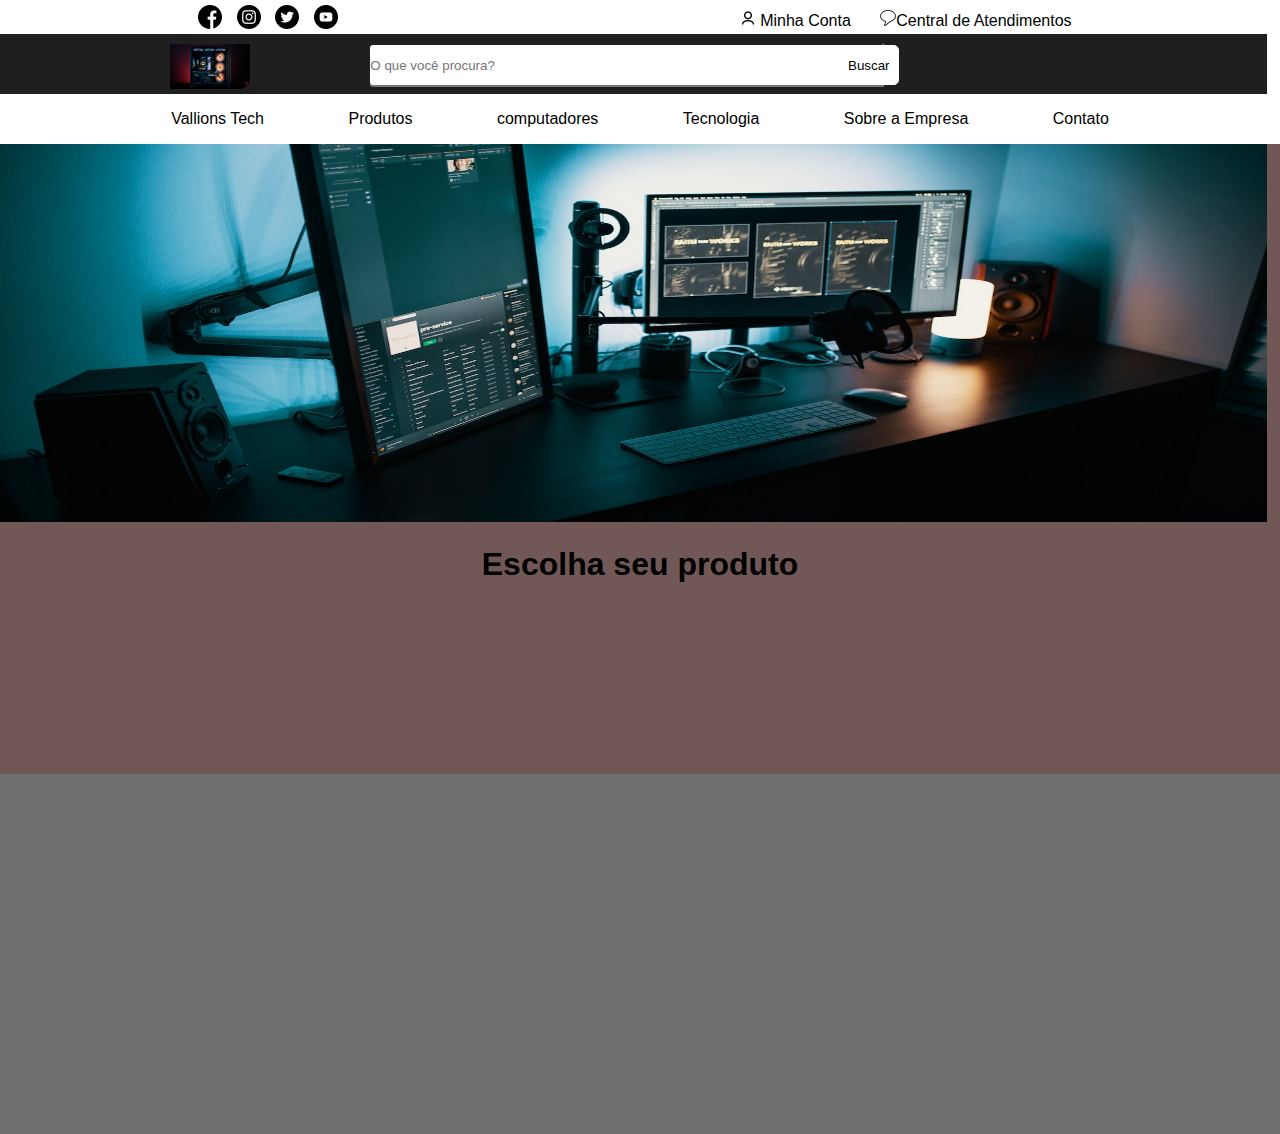
==== index.html @ 19b4cca8 "atualizado" ====
<!DOCTYPE html>
<html lang="pt-br">
<head>
    <meta charset="UTF-8">
    <meta http-equiv="X-UA-Compatible" content="IE=edge">
    <meta name="viewport" content="width=device-width, initial-scale=1.0">
    <title>VallionsTech</title>
    <link rel="stylesheet" href="style.css">
</head>
<body>
<div class="conteiner">
    <header>
        <div class="redes">
            
            <ul class="redes2">
                <li class="face"><img src="./imagens/facebook.png"></li>
                <li class="insta"><img src="./imagens/instagram.png"></li>
                <li class="tw"><img src="./imagens/twitter.png"></li>
                <li class="youtube"><img src="./imagens/youtube.png"></li>
            </ul>
        
        
            <div class="atend">
                <ul>
                    <li class="ut" ><img src="./imagens/do-utilizador.png">  Minha Conta</li>
                    <li class="fala"><img  src="./imagens/esboco-de-balao-de-fala-para-conversa.png">Central de Atendimentos</li>
                </ul>
            </div>

        </div>
    
    <section class="logo">
        <img src="./imagens/pichau.png" alt="logo">

        
            <div class="busca">
              <input type="text" id="campo_busca" placeholder="O que você procura?">
              <button type="submit" onclick="" class="buscar_produto">Buscar</button> 
            </div> 
          
    </section>
        <div id="Menu">
            <ul>
                <li >Vallions Tech</li>
                <li>Produtos</li>
                <li>computadores</li>
                <li>Tecnologia</li>
                <li>Sobre a Empresa</li>
                <li>Contato</li>
            </ul>
        </div>
    </header>

    <main>

        <img class="imagem" src="./imagens/computador.jpg" alt="computador">

        <h1>Escolha seu produto </h1>
    
    </main>

    <footer>

    </footer>
</div>
</body>
</html>
---- style.css ----
@charset "UTF-8";
                /* GERAL */
* {
    margin: 0px;
    padding: 0px;
    font-family: Arial, Helvetica, sans-serif;
}

.conteiner {
    display: grid;
    grid-template-columns: 3fr;
    grid-template-rows: auto 70vh 40vh;
    grid-template-areas: "header header"
                         "main main"
                         "footer footer";
}

header {

grid-area: header;
}

main {
background: rgb(114, 87, 87);
grid-area: main;
}

footer {
background: rgb(112, 112, 112);
grid-area: footer;
}


                /* redes socias */
div.redes {   
display: flex;
justify-content: space-around;
background-color:white;
}
.redes2 ul {
    background-color: white;
    margin: 0px;
}
.redes2 li{
    display: inline-block;  
    padding: 5px 5px 0px 5px;
    transition: 1s;
}
.redes2 li:hover {  
    cursor: pointer;
}
.face:hover{
    background-color:#3b5998;
}
.insta:hover{
    background-color: rgb(219, 155, 219);
}
.tw:hover {
    background-color:  #00acee;
}
.youtube:hover {
    background-color: #c4302b;
}

            /*atendimentos e minha conta */
.atend {
   margin: 0px;
}
.atend li{
    display: inline-block;
    padding: 10px 15px 4px 10px;
    transition: 0.7s;
}
.ut:hover { 
    cursor: pointer;
    color:rgb(255, 0, 0);
    background-color: white;
}
.fala:hover { 
    cursor: pointer;
    color:rgb(255, 0, 0);
    background-color: white;
}

/* logo e botão é isso*/
section {
    width: 99vw;
    height: 60px;
    background-color: rgb(31, 31, 31);
}
.logo img {
    width: 80px;
    padding-top: 10px;
    padding-left: 170px;
    border-radius: 10px 10px 10px 10px;
}
.busca{
   text-align: center;
    margin-top:-50px;  
}
#campo_busca{
    width: 40vw;
    height: 40px;
    
    border-radius: 5px 0px 0px 5px; 
    color:#252525;
}
.buscar_produto {
    width: 60px;
    height: 40px;
    margin: 0px 0px 0px -50px;
    background-color: white;
    border-radius: 0px 5px 5px 0px;
    border: 1px solid white;
}
.buscar_produto:hover {
    cursor: pointer;
    color: white;
    background-color: #252525;
}

                /*Menu*/
#Menu {
    list-style: none;
    
}
#Menu ul {
    text-align: center;
}
#Menu li {
    margin: 0px;
    display: inline-block;
    padding:16px 40px;
    transition: 0.7s;
    
    cursor: pointer;
}
#Menu li:hover {
    background-color:  #daa520;
    text-decoration: underline;  
}
        
.imagem{
    width: 99vw;
    height: 60%;
}
h1 {
    margin-top: 20px;
    text-align: center;
}
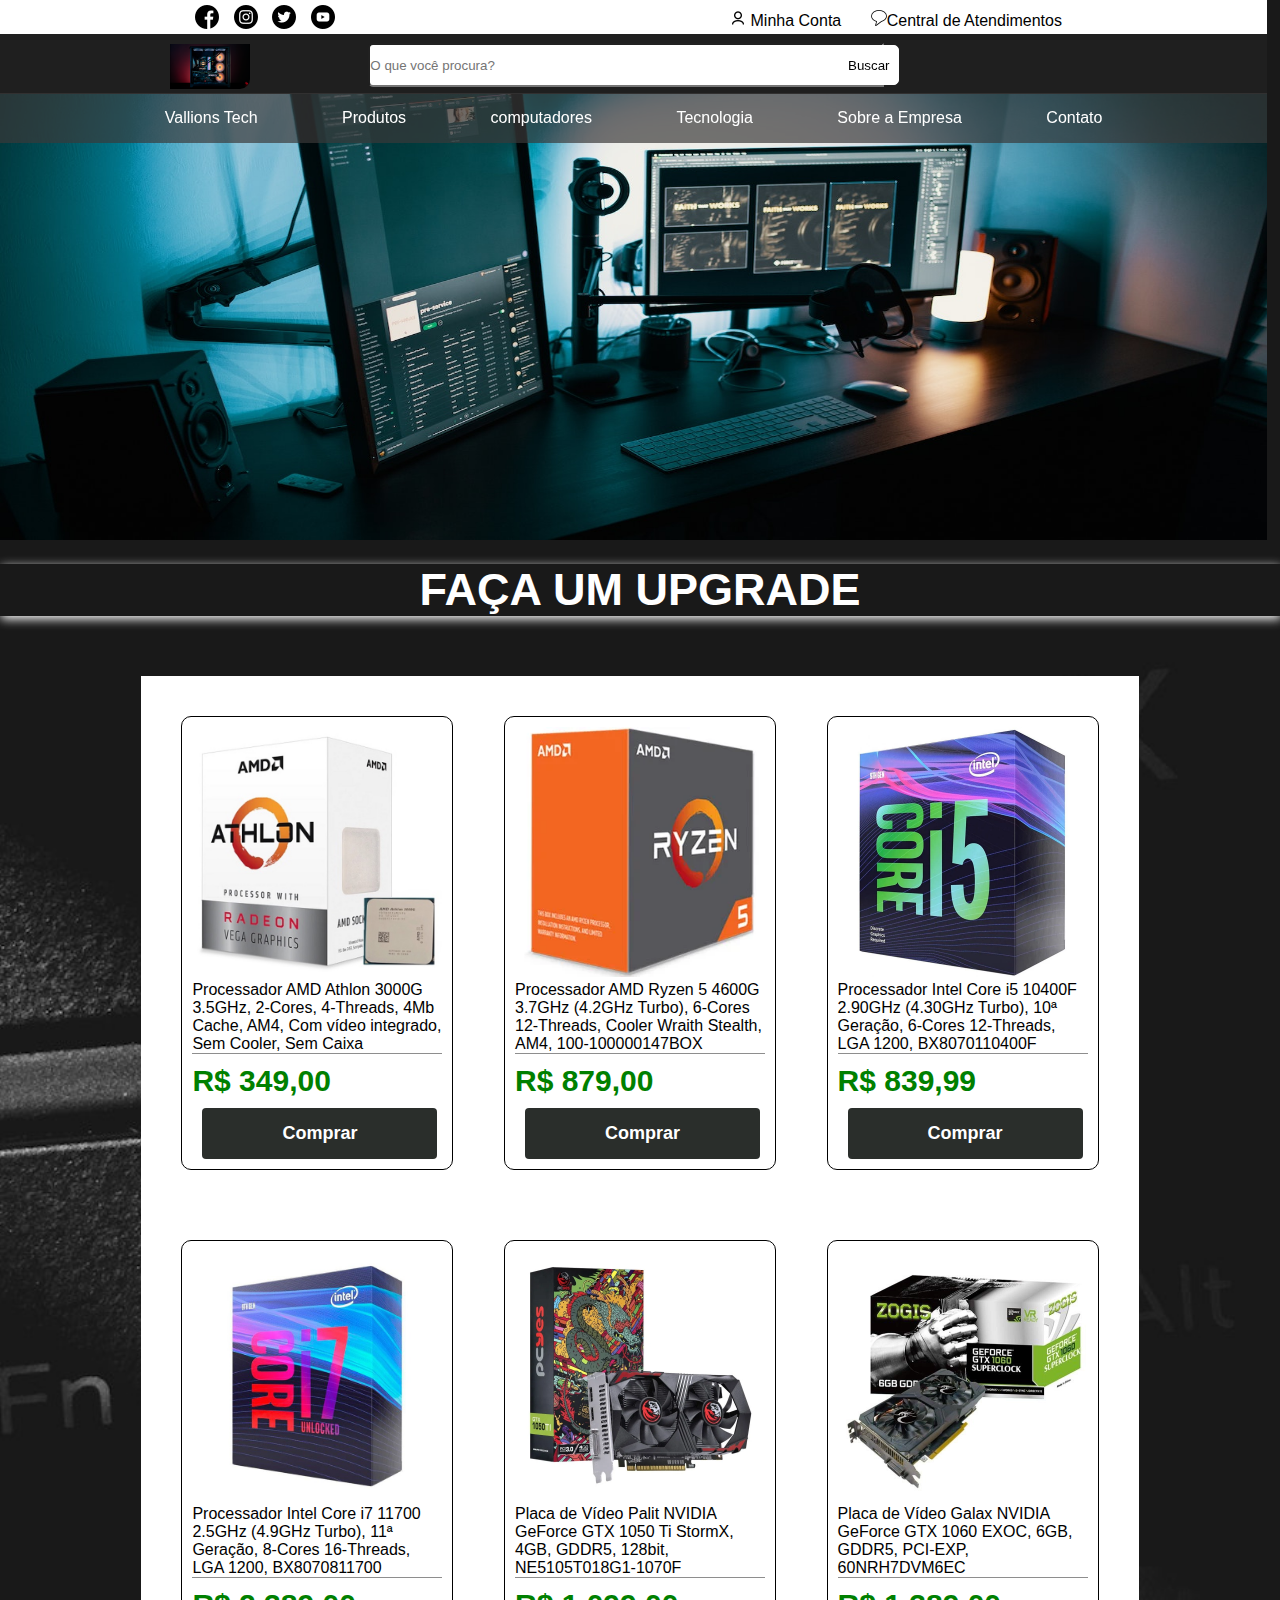
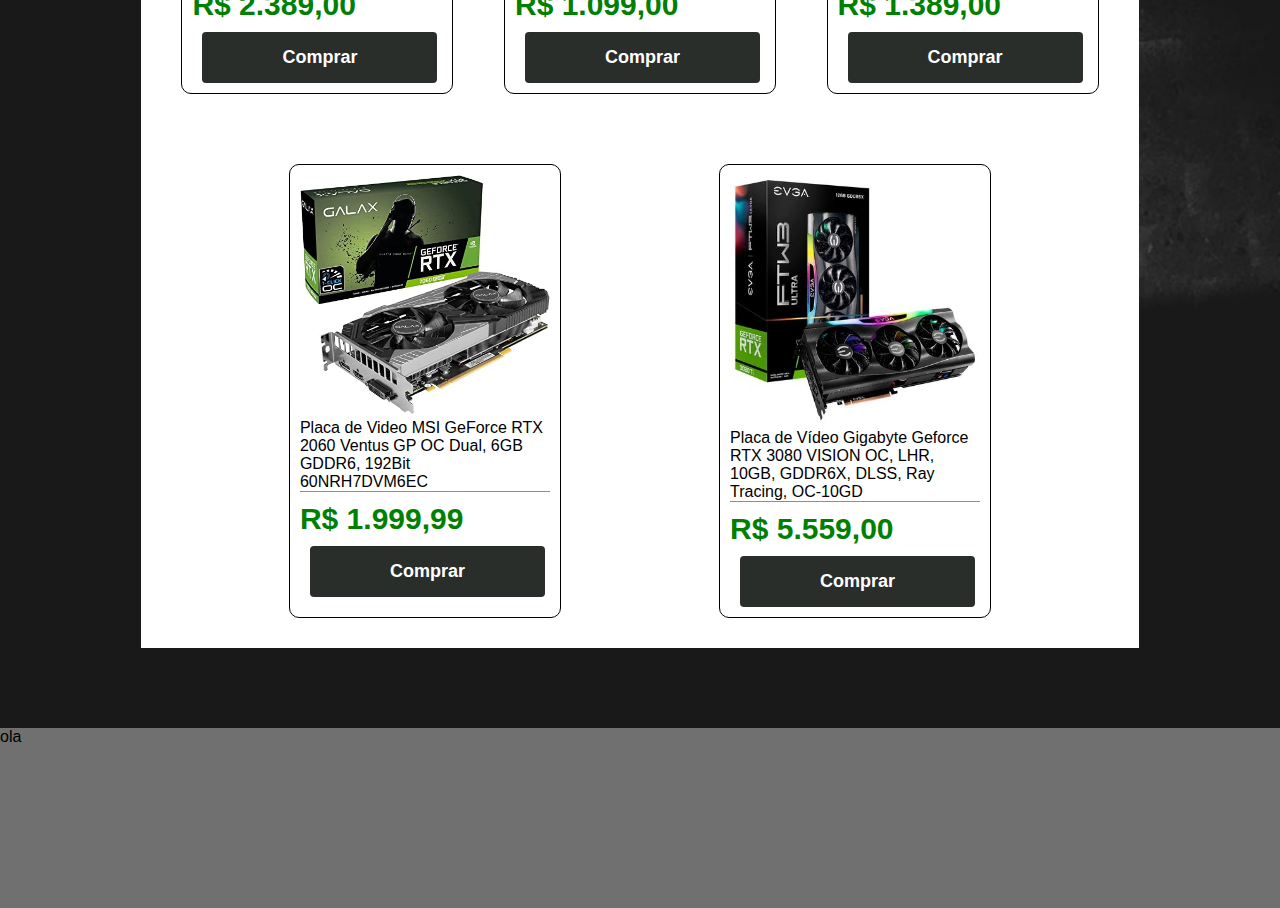
==== commit 62414c62: "atualizado" ====
--- a/index.html
+++ b/index.html
@@ -10,8 +10,9 @@
 <body>
 <div class="conteiner">
     <header>
+        <div class="tudo">
         <div class="redes">
-            
+
             <ul class="redes2">
                 <li class="face"><img src="./imagens/facebook.png"></li>
                 <li class="insta"><img src="./imagens/instagram.png"></li>
@@ -19,49 +20,111 @@
                 <li class="youtube"><img src="./imagens/youtube.png"></li>
             </ul>
         
-        
             <div class="atend">
                 <ul>
                     <li class="ut" ><img src="./imagens/do-utilizador.png">  Minha Conta</li>
                     <li class="fala"><img  src="./imagens/esboco-de-balao-de-fala-para-conversa.png">Central de Atendimentos</li>
                 </ul>
             </div>
-
         </div>
+        
     
     <section class="logo">
         <img src="./imagens/pichau.png" alt="logo">
 
-        
             <div class="busca">
               <input type="text" id="campo_busca" placeholder="O que você procura?">
               <button type="submit" onclick="" class="buscar_produto">Buscar</button> 
+            </div>
+            <div id="Menu">
+                <ul>
+                    <li >Vallions Tech</li>
+                    <li>Produtos</li>
+                    <li>computadores</li>
+                    <li>Tecnologia</li>
+                    <li>Sobre a Empresa</li>
+                    <li>Contato</li>
+                </ul>
             </div> 
-          
+        </div>
+        
     </section>
-        <div id="Menu">
-            <ul>
-                <li >Vallions Tech</li>
-                <li>Produtos</li>
-                <li>computadores</li>
-                <li>Tecnologia</li>
-                <li>Sobre a Empresa</li>
-                <li>Contato</li>
-            </ul>
-        </div>
     </header>
 
     <main>
+        
 
         <img class="imagem" src="./imagens/computador.jpg" alt="computador">
+        <h1 class="FACA">FAÇA UM UPGRADE</h1>
 
-        <h1>Escolha seu produto </h1>
     
+        <div class="flex">
+            <div class="produtos2">
+                <img src="./imagens/athlon.jpg" alt="athlon">
+                <p>Processador AMD Athlon 3000G 3.5GHz, 2-Cores, 4-Threads, 4Mb Cache, AM4, Com vídeo integrado, Sem Cooler, Sem Caixa</p>
+                <h2>R$ 349,00</h2>
+                <a href="#" class="botao">Comprar</a>
+            </div>
+
+            <div class="produtos2">
+                <img src="./imagens/ryzen5.jpg" alt="r5">
+                <p>Processador AMD Ryzen 5 4600G 3.7GHz (4.2GHz Turbo), 6-Cores 12-Threads, Cooler Wraith Stealth, AM4, 100-100000147BOX</p>
+                <h2>R$ 879,00</h2>
+                <a href="#" class="botao">Comprar</a>
+            </div>
+
+            <div class="produtos2">
+                <img src="./imagens/i5.jpg" alt="i5">
+                <p>Processador Intel Core i5 10400F 2.90GHz (4.30GHz Turbo), 10ª Geração, 6-Cores 12-Threads, LGA 1200, BX8070110400F</p>
+                <h2>R$ 839,99</h2>
+                <a href="#" class="botao">Comprar</a>
+            </div>
+
+            <div class="produtos2">
+                <img src="./imagens/i7.jpg" alt="i7">
+                <p>Processador Intel Core i7 11700 2.5GHz (4.9GHz Turbo), 11ª Geração, 8-Cores 16-Threads, LGA 1200, BX8070811700</p>
+                <h2>R$ 2.389,00</h2>
+                <a href="#" class="botao">Comprar</a>
+            </div>
+
+            <div class="produtos2">
+                <img src="./imagens/1050.jpg" alt="1050">
+                <p>Placa de Vídeo Palit NVIDIA GeForce GTX 1050 Ti StormX, 4GB, GDDR5, 128bit, NE5105T018G1-1070F</p>
+                <h2>R$ 1.099,00</h2>
+                <a href="#" class="botao">Comprar</a>
+            </div>
+
+            <div class="produtos2">
+                <img src="./imagens/1060ti3.jpg" alt="1060">
+                <p>Placa de Vídeo Galax NVIDIA GeForce GTX 1060 EXOC, 6GB, GDDR5, PCI-EXP, 60NRH7DVM6EC</p>
+                <h2>R$ 1.389,00</h2>
+                <a href="#" class="botao">Comprar</a>
+            </div>
+
+            <div class="produtos2">
+                <img src="./imagens/2060.jpg" alt="2060">
+                <p>Placa de Video MSI GeForce RTX 2060 Ventus GP OC Dual, 6GB GDDR6, 192Bit <br>
+                    60NRH7DVM6EC
+                </p>
+                <h2>R$ 1.999,99</h2>
+                <a href="#" class="botao">Comprar</a>
+            </div>
+
+            <div class="produtos2">
+                <img src="./imagens/3080jpg.jpg" alt="3080">
+                <p>Placa de Vídeo Gigabyte Geforce RTX 3080 VISION OC, LHR, 10GB, GDDR6X, DLSS, Ray Tracing, OC-10GD</p>
+                <h2>R$ 5.559,00</h2>
+                <a href="#" class="botao">Comprar</a>
+            </div>
+        </div>
+
     </main>
-
+    
     <footer>
-
+        ola
     </footer>
 </div>
 </body>
-</html>+</html>
+
+
--- a/style.css
+++ b/style.css
@@ -8,8 +8,8 @@
 
 .conteiner {
     display: grid;
-    grid-template-columns: 3fr;
-    grid-template-rows: auto 70vh 40vh;
+    grid-template-columns: 3fr 1fr;
+    grid-template-rows: auto auto 20vh;
     grid-template-areas: "header header"
                          "main main"
                          "footer footer";
@@ -23,6 +23,13 @@
 main {
 background: rgb(114, 87, 87);
 grid-area: main;
+
+background-image:url(./imagens/pexels-phil-desforges-3335697.jpg);
+background-repeat:no-repeat;
+background-color: transparent;
+background-position: center center;
+background-size:cover;
+
 }
 
 footer {
@@ -64,6 +71,7 @@
 
             /*atendimentos e minha conta */
 .atend {
+    
    margin: 0px;
 }
 .atend li{
@@ -81,13 +89,17 @@
     color:rgb(255, 0, 0);
     background-color: white;
 }
-
-/* logo e botão é isso*/
-section {
+.tudo {
+    position: fixed;
+}
+
+            /* logo e botão é isso*/
+section.logo {
     width: 99vw;
     height: 60px;
     background-color: rgb(31, 31, 31);
 }
+
 .logo img {
     width: 80px;
     padding-top: 10px;
@@ -121,13 +133,17 @@
 
                 /*Menu*/
 #Menu {
+    margin-top: 6px;
     list-style: none;
+    
     
 }
 #Menu ul {
     text-align: center;
+    background-color: rgba(58, 57, 57, 0.692);
 }
 #Menu li {
+    color: white;
     margin: 0px;
     display: inline-block;
     padding:16px 40px;
@@ -139,12 +155,82 @@
     background-color:  #daa520;
     text-decoration: underline;  
 }
-        
+             /*main */
+
 .imagem{
+    margin-top: 90px;
     width: 99vw;
-    height: 60%;
-}
-h1 {
+    height: 50vh;
+}
+.FACA {
+    color: white;
+    box-shadow: 1px 3px 10px white;
     margin-top: 20px;
     text-align: center;
-}+    font-size: 45px;
+}  
+
+            /*produtos*/
+
+.flex {
+    margin-top: 60px;
+    margin-left: 11vw;
+    margin-right: 5vw;
+    display: flex;
+    justify-content: space-evenly;
+    flex-wrap:wrap;
+    background-color: white;
+    width: 78vw;
+    height: auto;
+    margin-bottom: 80px;
+   
+    
+}
+.flex img {
+    
+    width:100%;
+    
+}
+.produtos2 {
+   width: 250px;
+   padding: 10px;
+   margin:40px 10px 30px 10px;
+   border: 1px solid black;
+   border-radius: 10px;
+   background-color: white;
+   transition: 1s;
+}
+.produtos2:hover {
+    background-color: rgba(99, 98, 98, 0.432);
+}
+.produtos2 p {
+    border-bottom: 1px solid rgba(0, 0, 0, 0.445);
+}
+.produtos2 h2 {
+    text-align:left;
+    margin-top:10px ;
+    font-size: 30px;
+    color: green;
+}
+
+.botao {
+    
+	background-color:#2a2e2b;
+	border-radius:4px;
+	display:inline-block;
+	cursor:pointer;
+	color:#ffffff;
+	font-family:Arial;
+	font-size:18px;
+	font-weight:bold;
+    margin: 10px 10px 0px 10px;
+	padding:15px 80px;
+	text-decoration:none;
+}
+.botao:hover {
+	background-color:#0a0a0a;
+}
+.botao:active {
+	position:relative;
+	top:1px;
+}
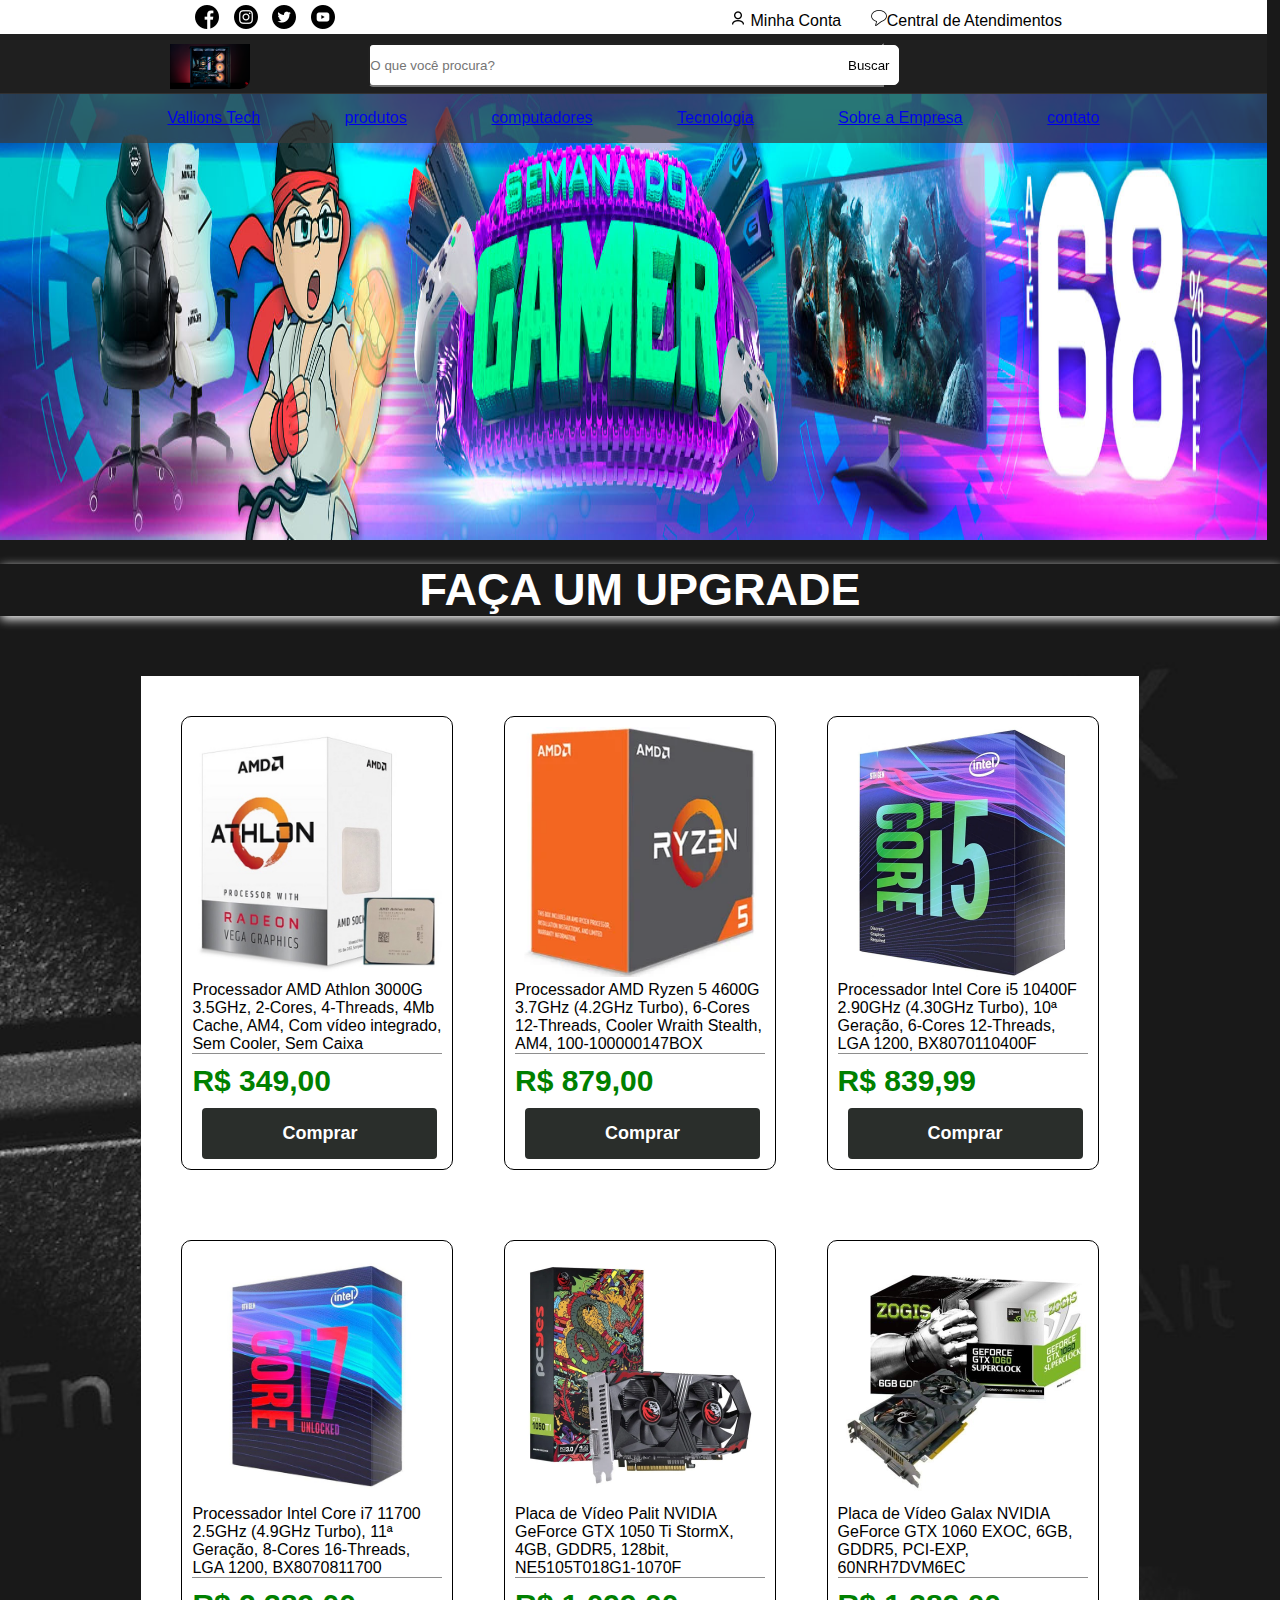
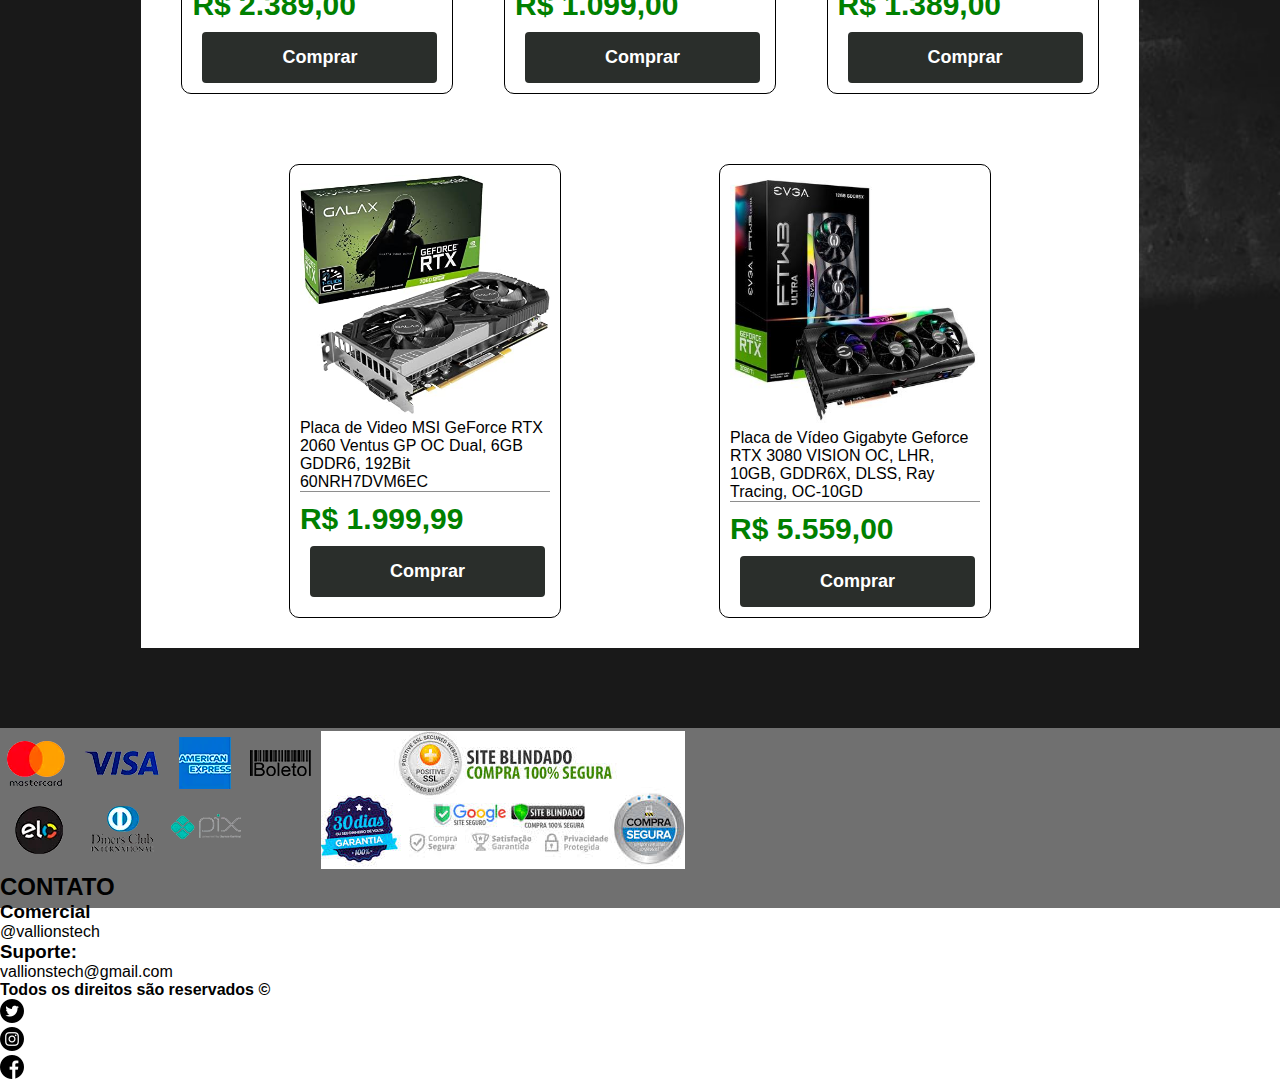
==== commit ef886265: "atualizado" ====
--- a/index.html
+++ b/index.html
@@ -38,12 +38,12 @@
             </div>
             <div id="Menu">
                 <ul>
-                    <li >Vallions Tech</li>
-                    <li>Produtos</li>
-                    <li>computadores</li>
-                    <li>Tecnologia</li>
-                    <li>Sobre a Empresa</li>
-                    <li>Contato</li>
+                    <li><a class="hre" href="./index.html">Vallions Tech</a> </li>
+                    <li><a class="hre" href="./paginas/produtos.html">produtos</a></li>
+                    <li><a class="hre" href="./paginas/computadores.html">computadores</a></li>
+                    <li><a class="hre" href="./paginas/tecnologia.html">Tecnologia</a></li>
+                    <li><a class="hre" href="./paginas/sobre.html">Sobre a Empresa</a> </li>
+                    <li><a class="hre" href="./paginas/contato.html">contato</a></li>
                 </ul>
             </div> 
         </div>
@@ -54,7 +54,7 @@
     <main>
         
 
-        <img class="imagem" src="./imagens/computador.jpg" alt="computador">
+        <img class="imagem" src="./imagens/aa.jpg">
         <h1 class="FACA">FAÇA UM UPGRADE</h1>
 
     
@@ -120,8 +120,31 @@
 
     </main>
     
-    <footer>
-        ola
+    <footer> 
+        <div class="formas">
+            <img src="./imagens/formas.jpg" alt="">
+            <img src="./imagens/selo.jpeg" alt="">
+            
+        </div>
+        <div class="contato">
+            <div class= "contato2">
+            <h2> CONTATO</h2>
+            <h3 class="arrumar"> Comercial</h3>
+            <p>@vallionstech</p>
+            <h3 class="arrumar"> Suporte:</h3>
+            <p>vallionstech@gmail.com</p>
+            </div>
+            
+         <h4> Todos os direitos são reservados &copy; </h4>
+
+          <ul>
+            <li><a class="imgcontato1" href="mailto:roseriviane@gmail.com"> <img  id="contatofooter" src="./imagens/twitter.png"> </a></li>
+            <li><a class="imgcontato1" href="https://wa.me/5513996547656"><img   id="contatofooter" src="./imagens/instagram.png"></a></li>
+            <li><a class="imgcontato1" href="https://www.facebook.com/"> <img id="contatofooter" src= "./imagens/facebook.png"> </a></li>
+          </ul>
+          </div> 
+        
+
     </footer>
 </div>
 </body>
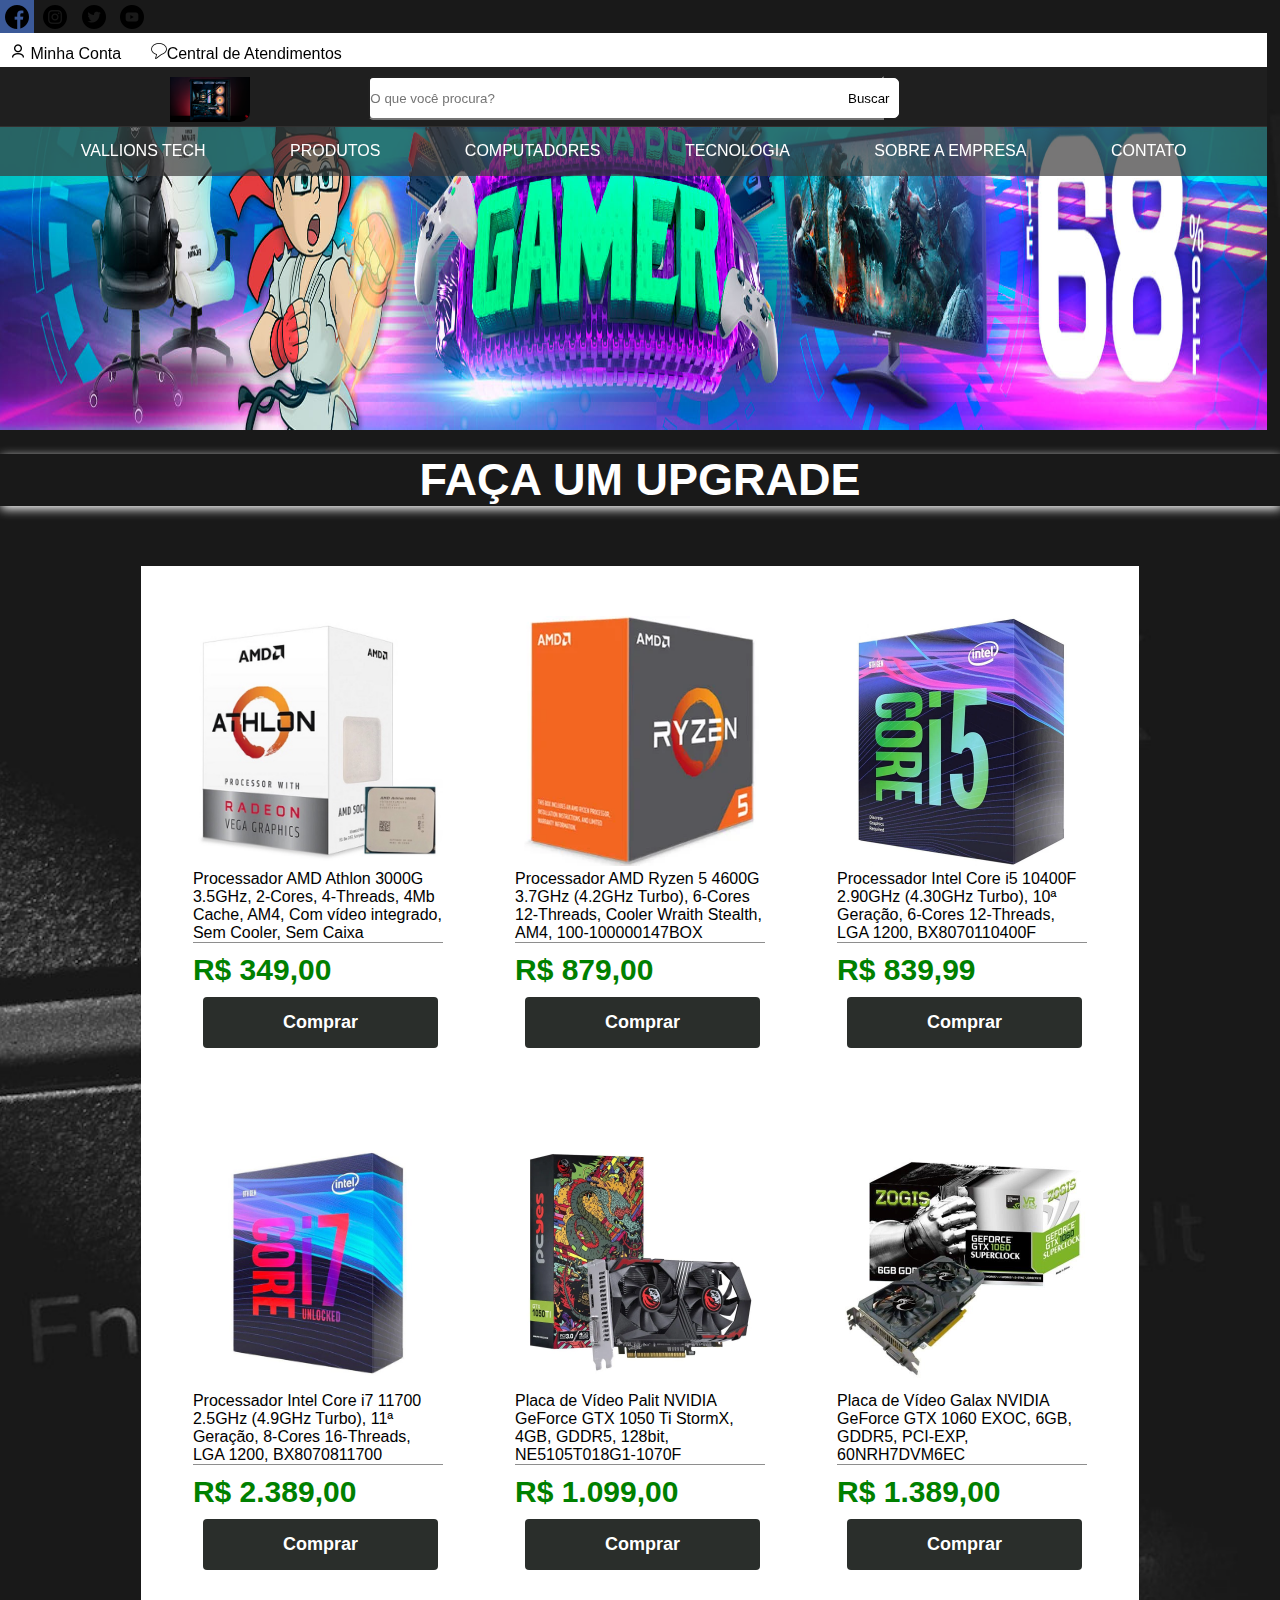
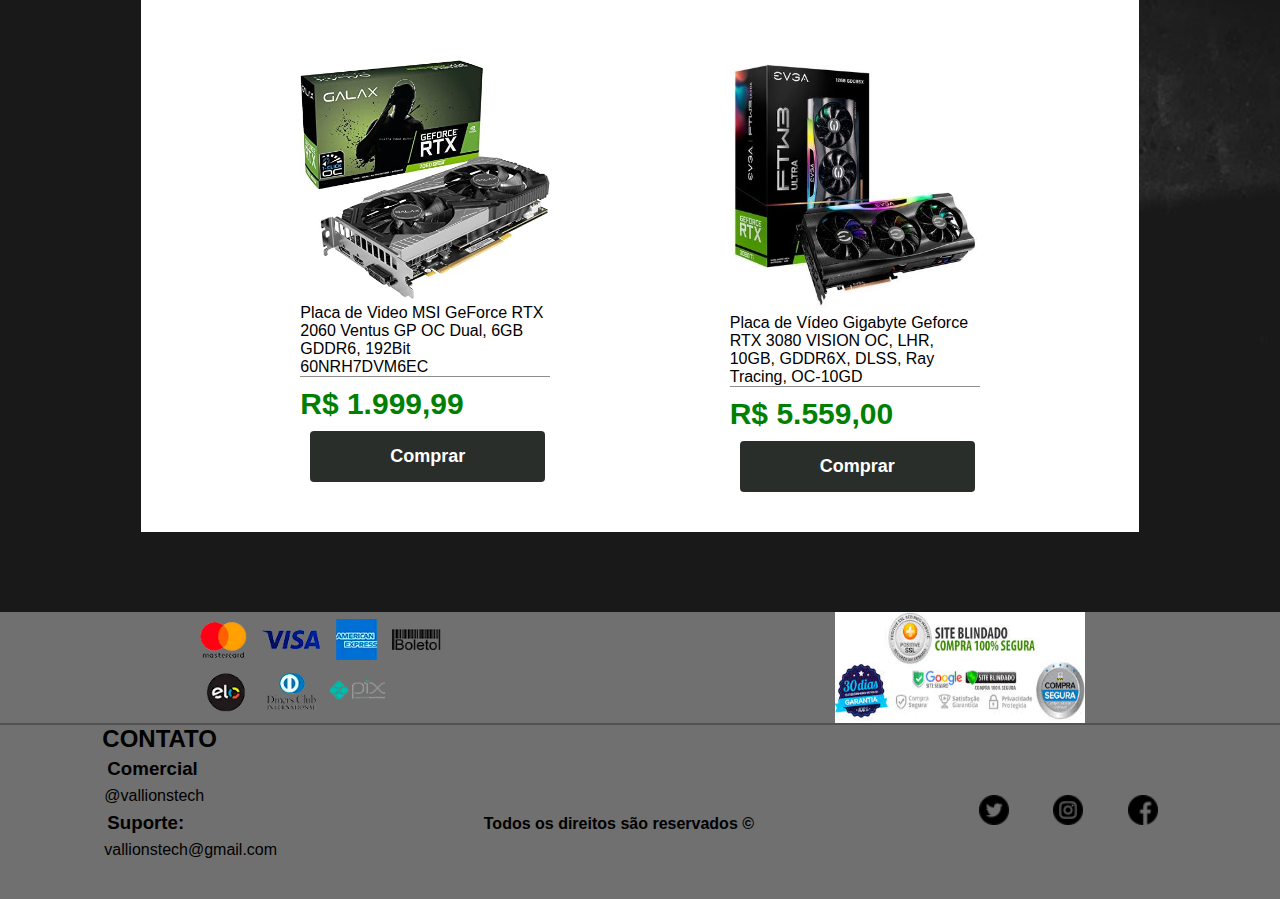
==== commit 38080b95: "atualizado" ====
--- a/index.html
+++ b/index.html
@@ -1,18 +1,19 @@
 <!DOCTYPE html>
 <html lang="pt-br">
 <head>
+
     <meta charset="UTF-8">
     <meta http-equiv="X-UA-Compatible" content="IE=edge">
     <meta name="viewport" content="width=device-width, initial-scale=1.0">
     <title>VallionsTech</title>
-    <link rel="stylesheet" href="style.css">
+    <link rel="stylesheet" href="css/style.css">
+    <link rel="stylesheet" href="./css/mobile.css">
 </head>
 <body>
 <div class="conteiner">
     <header>
         <div class="tudo">
-        <div class="redes">
-
+        <div cla#
             <ul class="redes2">
                 <li class="face"><img src="./imagens/facebook.png"></li>
                 <li class="insta"><img src="./imagens/instagram.png"></li>
@@ -31,6 +32,7 @@
     
     <section class="logo">
         <img src="./imagens/pichau.png" alt="logo">
+       
 
             <div class="busca">
               <input type="text" id="campo_busca" placeholder="O que você procura?">
@@ -38,12 +40,12 @@
             </div>
             <div id="Menu">
                 <ul>
-                    <li><a class="hre" href="./index.html">Vallions Tech</a> </li>
-                    <li><a class="hre" href="./paginas/produtos.html">produtos</a></li>
-                    <li><a class="hre" href="./paginas/computadores.html">computadores</a></li>
-                    <li><a class="hre" href="./paginas/tecnologia.html">Tecnologia</a></li>
-                    <li><a class="hre" href="./paginas/sobre.html">Sobre a Empresa</a> </li>
-                    <li><a class="hre" href="./paginas/contato.html">contato</a></li>
+                    <li><a class="hre" href="#">Vallions Tech</a> </li>
+                    <li><a class="hre" href="#">produtos</a></li>
+                    <li><a class="hre" href="#">computadores</a></li>
+                    <li><a class="hre" href="#">Tecnologia</a></li>
+                    <li><a class="hre" href="#">Sobre a Empresa</a> </li>
+                    <li><a class="hre" href="#">contato</a></li>
                 </ul>
             </div> 
         </div>
@@ -55,6 +57,7 @@
         
 
         <img class="imagem" src="./imagens/aa.jpg">
+        <img class="img21" style="max-width:970px;" src="./imagens/img10.jpg" alt="">
         <h1 class="FACA">FAÇA UM UPGRADE</h1>
 
     
@@ -138,7 +141,7 @@
          <h4> Todos os direitos são reservados &copy; </h4>
 
           <ul>
-            <li><a class="imgcontato1" href="mailto:roseriviane@gmail.com"> <img  id="contatofooter" src="./imagens/twitter.png"> </a></li>
+            <li><a class="imgcontato1" href="mailto:arthur05052004@gmail.com"> <img  id="contatofooter" src="./imagens/twitter.png"> </a></li>
             <li><a class="imgcontato1" href="https://wa.me/5513996547656"><img   id="contatofooter" src="./imagens/instagram.png"></a></li>
             <li><a class="imgcontato1" href="https://www.facebook.com/"> <img id="contatofooter" src= "./imagens/facebook.png"> </a></li>
           </ul>
--- a/css/style.css
+++ b/css/style.css
@@ -0,0 +1,294 @@
+@charset "UTF-8";
+                /* GERAL */
+* {
+    margin: 0px;
+    padding: 0px;
+    font-family: Arial, Helvetica, sans-serif;
+}
+
+.conteiner {
+    display: grid;
+    grid-template-columns: 3fr 1fr;
+    grid-template-rows: auto auto auto;
+    grid-template-areas: "header header"
+                         "main main"
+                         "footer footer";
+}
+
+header {
+grid-area: header;
+}
+
+main {
+background: rgb(114, 87, 87);
+grid-area: main;
+
+background-image:url(../imagens/pexels-phil-desforges-3335697.jpg);
+background-repeat:no-repeat;
+background-color: transparent;
+background-position: center center;
+background-size:cover;
+
+}
+
+footer {
+background: rgb(112, 112, 112);
+grid-area: footer;
+}
+
+
+                /* redes socias */
+div.redes {   
+display: flex;
+justify-content: space-around;
+background-color:white;
+}
+.redes2 ul {
+    background-color: white;
+    margin: 0px;
+}
+.redes2 li{
+    display: inline-block;  
+    padding: 5px 5px 0px 5px;
+    transition: 1s;
+}
+.redes2 li:hover {  
+    cursor: pointer;
+}
+.face:hover{
+    background-color:#3b5998;
+}
+.insta:hover{
+    background-color: rgb(219, 155, 219);
+}
+.tw:hover {
+    background-color:  #00acee;
+}
+.youtube:hover {
+    background-color: #c4302b;
+}
+
+            /*atendimentos e minha conta */
+.atend {
+    
+   margin: 0px;
+}
+.atend li{
+    display: inline-block;
+    padding: 10px 15px 4px 10px;
+    transition: 0.7s;
+}
+.ut:hover { 
+    cursor: pointer;
+    color:rgb(255, 0, 0);
+    background-color: white;
+}
+.fala:hover { 
+    cursor: pointer;
+    color:rgb(255, 0, 0);
+    background-color: white;
+}
+.tudo {
+    position: fixed;
+}
+
+            /* logo e botão é isso*/
+section.logo {
+    width: 99vw;
+    height: 60px;
+    background-color: rgb(31, 31, 31);
+}
+
+.logo img {
+    width: 80px;
+    padding-top: 10px;
+    padding-left: 170px;
+    border-radius: 10px 10px 10px 10px;
+}
+.busca{
+   text-align: center;
+    margin-top:-50px;  
+}
+#campo_busca{
+    width: 40vw;
+    height: 40px;
+    
+    border-radius: 5px 0px 0px 5px; 
+    color:#252525;
+}
+.buscar_produto {
+    width: 60px;
+    height: 40px;
+    margin: 0px 0px 0px -50px;
+    background-color: white;
+    border-radius: 0px 5px 5px 0px;
+    border: 1px solid white;
+}
+.buscar_produto:hover {
+    cursor: pointer;
+    color: white;
+    background-color: #252525;
+}
+
+                /*Menu*/
+#Menu {
+    margin-top: 6px;
+    list-style: none;
+    
+    
+}
+#Menu ul {
+    text-align: center;
+    background-color: rgba(58, 57, 57, 0.692);
+}
+#Menu li {
+    color: white;
+    margin: 0px;
+    display: inline-block;
+    padding:16px 40px;
+    transition: 0.7s;
+    text-transform: uppercase;
+    cursor: pointer;
+}
+a:link {
+    text-decoration: none;
+}
+.hre {
+    color: white;
+    list-style: none;
+}
+#Menu li:hover {
+    background-color:  #63636342;
+    text-decoration: underline;  
+}
+             /*main */
+
+.imagem{
+    margin-top: 70px;
+    width: 99vw;
+    height: 40vh;
+}
+.FACA {
+    color: white;
+    box-shadow: 1px 3px 10px white;
+    margin-top: 20px;
+    text-align: center;
+    font-size: 45px;
+}  
+
+            /*produtos*/
+
+.flex {
+    margin-top: 60px;
+    margin-left: 11vw;
+    margin-right: 5vw;
+    display: flex;
+    justify-content: space-evenly;
+    flex-wrap:wrap;
+    background-color: white;
+    width: 78vw;
+    height: auto;
+    margin-bottom: 80px;
+   
+    
+}
+.flex img {
+    
+    width:100%;
+    
+}
+.produtos2 {
+   width: 250px;
+   padding: 10px;
+   margin:40px 10px 30px 10px;
+   cursor: pointer;
+   border-radius: 10px;
+   background-color: white;
+   transition: 1s;
+}
+.produtos2:hover {
+    background-color: rgba(99, 98, 98, 0.432);
+}
+.produtos2 p {
+    border-bottom: 1px solid rgba(0, 0, 0, 0.445);
+}
+.produtos2 h2 {
+    text-align:left;
+    margin-top:10px ;
+    font-size: 30px;
+    color: green;
+}
+
+.botao {
+    
+	background-color:#2a2e2b;
+	border-radius:4px;
+	display:inline-block;
+	cursor:pointer;
+	color:#ffffff;
+	font-family:Arial;
+	font-size:18px;
+	font-weight:bold;
+    margin: 10px 10px 0px 10px;
+	padding:15px 80px;
+	text-decoration:none;
+}
+.botao:hover {
+	background-color:#0a0a0a;
+}
+.botao:active {
+	position:relative;
+	top:1px;
+}
+.formas {
+    
+    display: flex;
+    justify-content: space-around;
+    border-bottom: 2px solid rgba(0, 0, 0, 0.274);
+}
+.formas img{
+    width:250px ;
+    
+}
+.contato {
+    display: flex;
+    justify-content: space-around;
+    
+   }
+
+   .contato ul {
+   list-style: none;
+   }
+
+   .contato li {
+    display: inline-block;
+    padding: 20px;
+    margin: 50px 0px 50px 0px; 
+   }
+
+   .contato h4 {
+    margin: 90px 0px 50px 0px; 
+   }
+
+   .contato2 p  {
+    padding: 1px;
+    margin: 1px;
+   }
+
+   .arrumar {
+    padding: 5px;
+    margin: 0;
+}
+
+
+.imgcontato1 img {
+width: 30px;
+}
+.imgcontato1 img:hover {
+    background-color: gray;
+
+}
+
+.img21{
+    display: none;
+}
--- a/css/mobile.css
+++ b/css/mobile.css
@@ -0,0 +1,17 @@
+@charset "UTF-8";
+
+@media (max-width:970px) {
+
+.imagem {
+    display: none;
+}
+.img21 {
+    display: block;
+        margin-top: 120px;
+        width: 96vw;
+        height: 25vh;
+}
+#Menu ul, li {
+    display: none;
+}
+}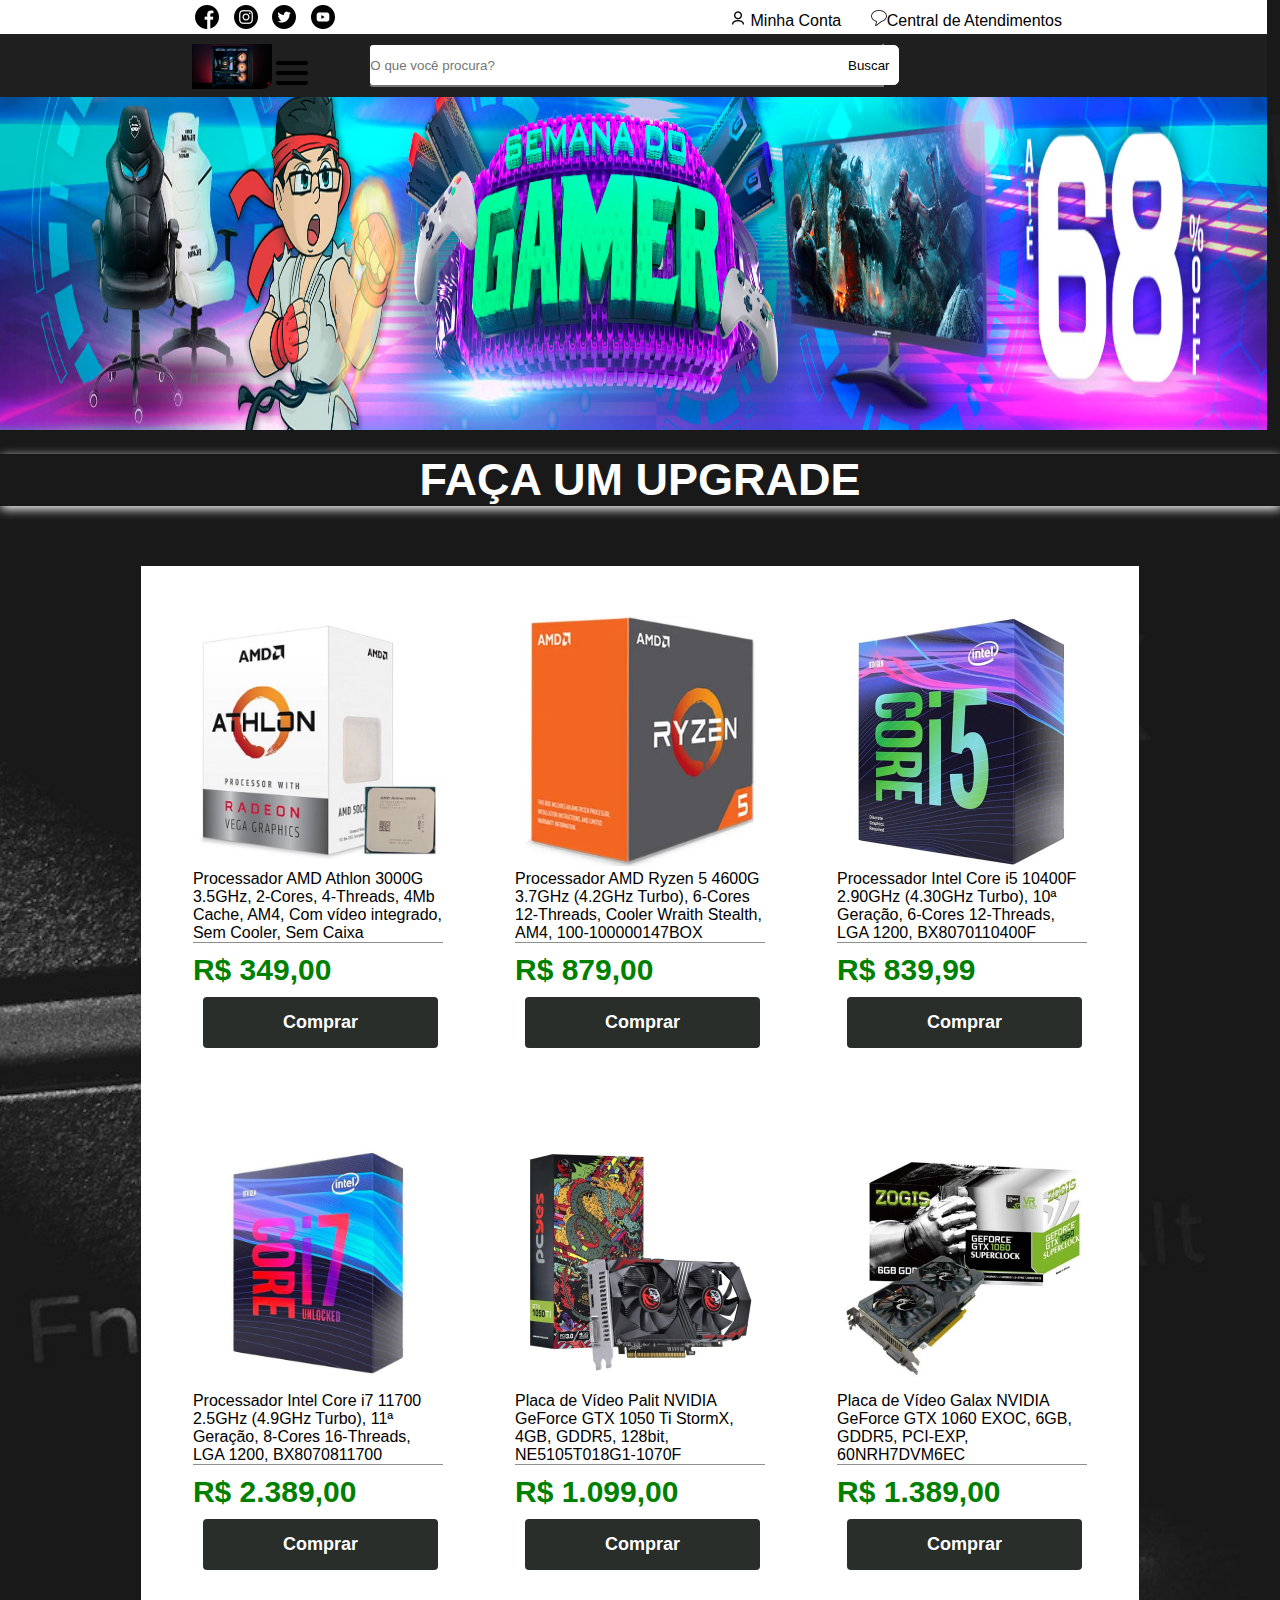
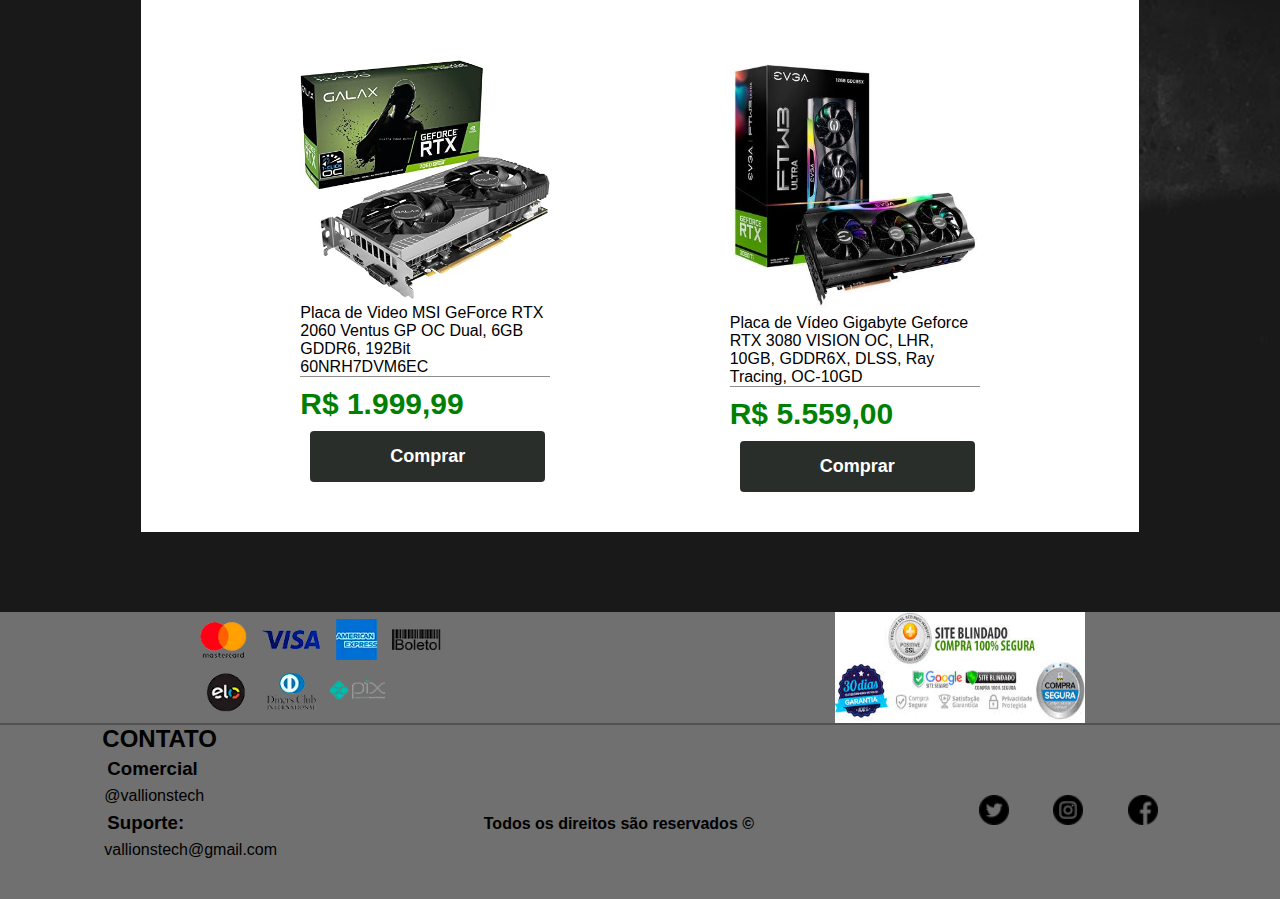
==== commit 696d97ae: "atualizado" ====
--- a/index.html
+++ b/index.html
@@ -13,7 +13,7 @@
 <div class="conteiner">
     <header>
         <div class="tudo">
-        <div cla#
+        <div class="redes">
             <ul class="redes2">
                 <li class="face"><img src="./imagens/facebook.png"></li>
                 <li class="insta"><img src="./imagens/instagram.png"></li>
@@ -30,16 +30,19 @@
         </div>
         
     
-    <section class="logo">
-        <img src="./imagens/pichau.png" alt="logo">
-       
+        <section class="logo">
+        <img class="lg" src="./imagens/pichau.png" alt="logo">
+        <img onclick="displayAbout()" id="mee" src="./imagens/menu.png" alt="logo">
+
 
             <div class="busca">
               <input type="text" id="campo_busca" placeholder="O que você procura?">
               <button type="submit" onclick="" class="buscar_produto">Buscar</button> 
+              
             </div>
+            
             <div id="Menu">
-                <ul>
+                <ul id="mee1">  
                     <li><a class="hre" href="#">Vallions Tech</a> </li>
                     <li><a class="hre" href="#">produtos</a></li>
                     <li><a class="hre" href="#">computadores</a></li>
@@ -49,7 +52,6 @@
                 </ul>
             </div> 
         </div>
-        
     </section>
     </header>
 
@@ -138,7 +140,7 @@
             <p>vallionstech@gmail.com</p>
             </div>
             
-         <h4> Todos os direitos são reservados &copy; </h4>
+         <h4 class="direitos"> Todos os direitos são reservados &copy; </h4>
 
           <ul>
             <li><a class="imgcontato1" href="mailto:arthur05052004@gmail.com"> <img  id="contatofooter" src="./imagens/twitter.png"> </a></li>
@@ -150,6 +152,8 @@
 
     </footer>
 </div>
+
+    <script src="js/script.js"></script>
 </body>
 </html>
 
--- a/css/style.css
+++ b/css/style.css
@@ -95,14 +95,14 @@
             /* logo e botão é isso*/
 section.logo {
     width: 99vw;
-    height: 60px;
+    height: 7vh;
     background-color: rgb(31, 31, 31);
 }
 
-.logo img {
+.logo .lg {
     width: 80px;
     padding-top: 10px;
-    padding-left: 170px;
+    padding-left: 15vw;
     border-radius: 10px 10px 10px 10px;
 }
 .busca{
@@ -112,7 +112,6 @@
 #campo_busca{
     width: 40vw;
     height: 40px;
-    
     border-radius: 5px 0px 0px 5px; 
     color:#252525;
 }
@@ -128,6 +127,9 @@
     cursor: pointer;
     color: white;
     background-color: #252525;
+}
+#mee1 {
+    display: none;
 }
 
                 /*Menu*/
--- a/css/mobile.css
+++ b/css/mobile.css
@@ -1,6 +1,12 @@
 @charset "UTF-8";
 
 @media (max-width:970px) {
+
+
+.redes  {
+     display: flex;
+     flex-wrap: wrap;
+}
 
 .imagem {
     display: none;
@@ -14,4 +20,65 @@
 #Menu ul, li {
     display: none;
 }
+
+section.logo {
+    background-color: white;
+}
+
+.lg {
+    display: none;
+}
+#mee1 li {
+    display: flex;
+    flex-direction: column;
+    flex-wrap: nowrap;
+    text-align: center;
+    background-color: black;
+}
+#mee1 {
+    margin: 0px 0px 0px 60vw;
+   background-color: black;
+}
+
+#mee {
+    display: inline-block;
+    width: 38px;
+    margin-top: 20px;
+    margin-left: 85vw;
+    cursor: pointer;
+}
+
+.buscar {
+    display: a;
+    display:inline-block;
+    margin-top: 20vh;
+}
+
+.busca{
+   text-align: center;
+    margin-top:-49px;  
+
+}
+.active{
+    display: block !important;
+}
+
+div.contato{
+    display: inline;
+    flex-wrap: wrap;
+}
+.contato2{
+    display: block;
+    margin-left: 30px;
+}
+
+.direitos {
+    display:block;
+    text-align: center;
+}
+
+.contato ul {
+    text-align: center;
+    margin-top: -60px;
+}
 }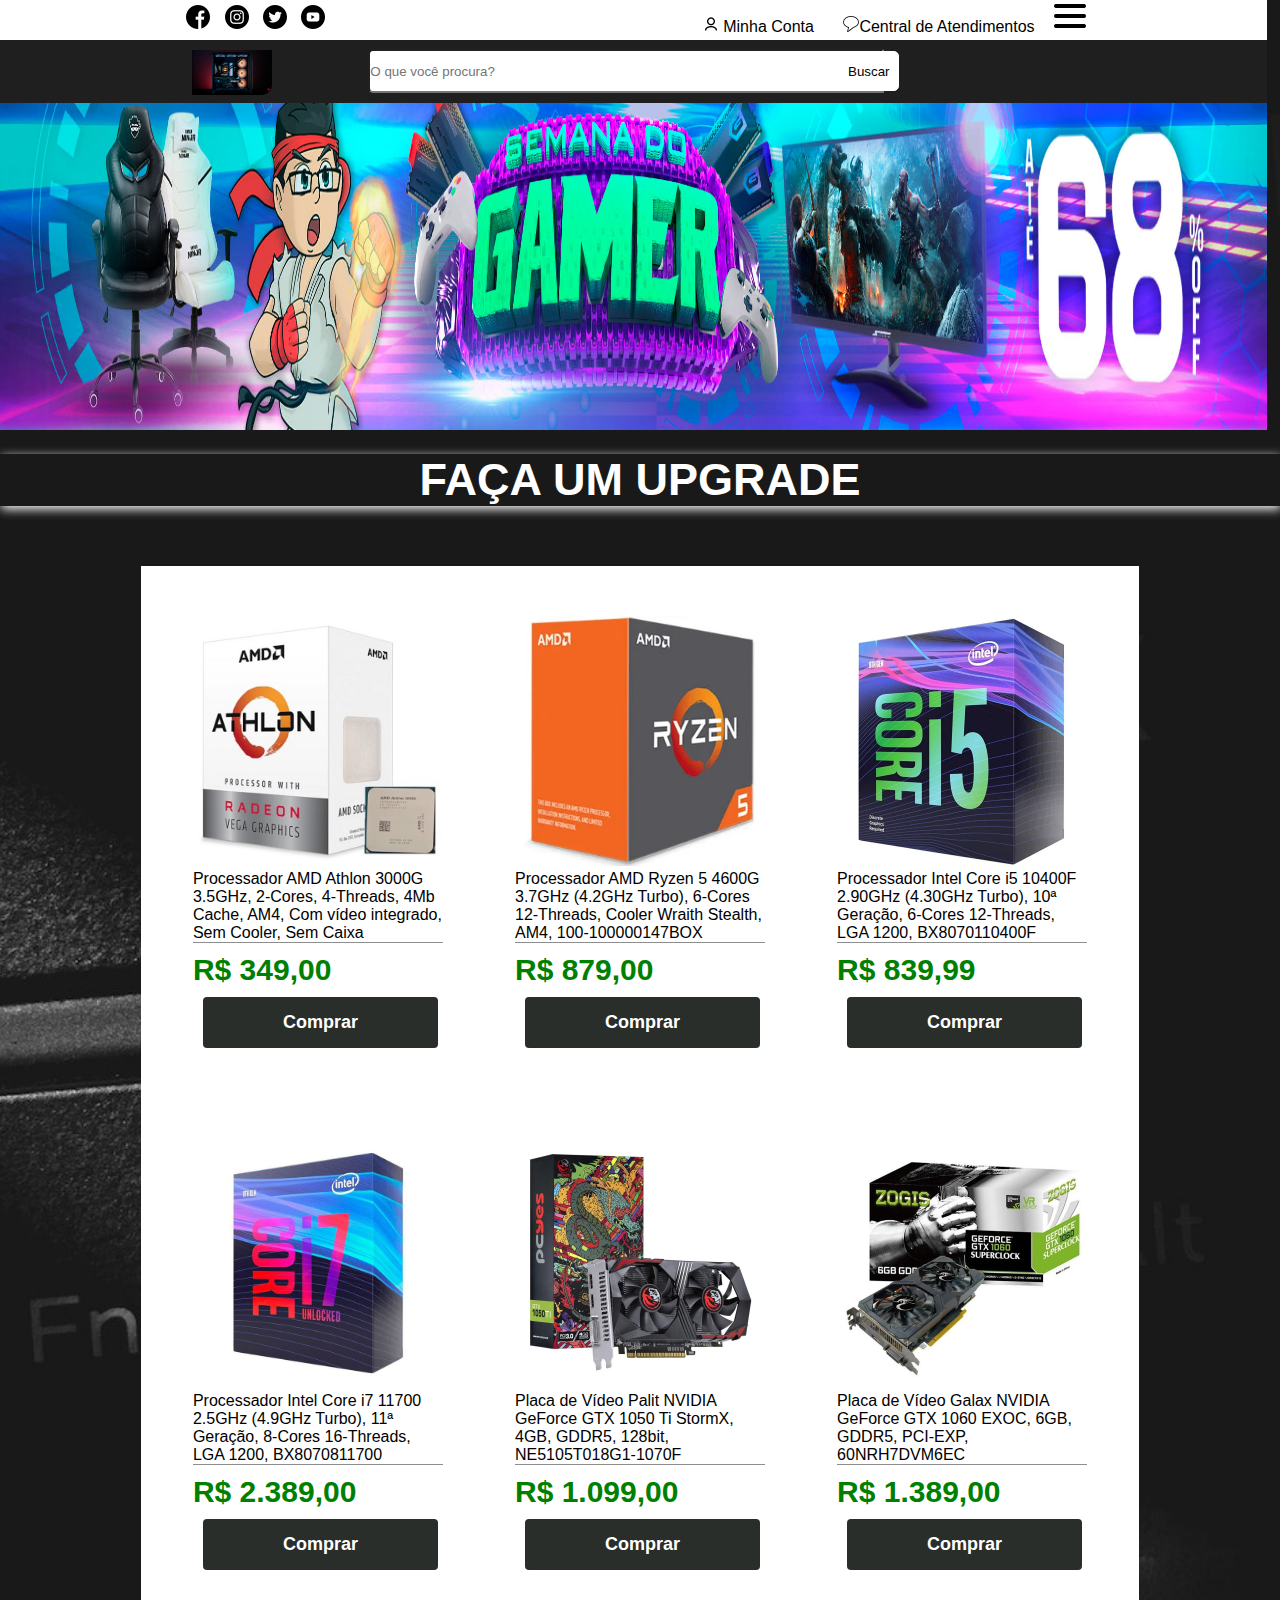
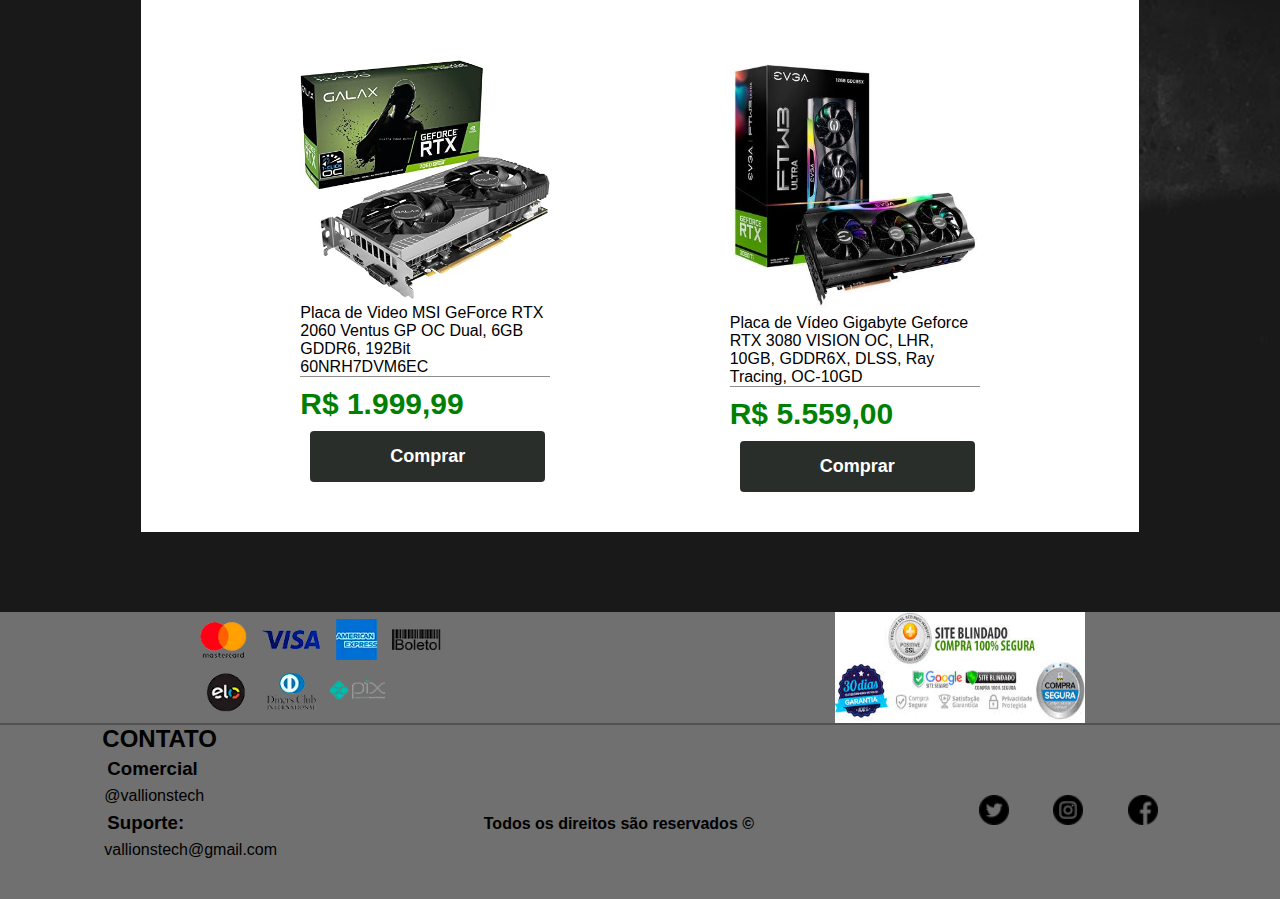
==== commit 33dcfa46: "atualizado" ====
--- a/index.html
+++ b/index.html
@@ -25,20 +25,27 @@
                 <ul>
                     <li class="ut" ><img src="./imagens/do-utilizador.png">  Minha Conta</li>
                     <li class="fala"><img  src="./imagens/esboco-de-balao-de-fala-para-conversa.png">Central de Atendimentos</li>
+
+                    
+                    <img onclick="displayAbout()" id="mee" src="./imagens/menu.png" alt="logo">
                 </ul>
             </div>
         </div>
         
     
-        <section class="logo">
+    <section class="logo">
         <img class="lg" src="./imagens/pichau.png" alt="logo">
-        <img onclick="displayAbout()" id="mee" src="./imagens/menu.png" alt="logo">
+        
 
 
             <div class="busca">
               <input type="text" id="campo_busca" placeholder="O que você procura?">
               <button type="submit" onclick="" class="buscar_produto">Buscar</button> 
-              
+            </div>
+
+            <div class="buscar">
+                <input type="text" id="butao2" placeholder="O que você procura?">
+                <button class="pesquisar">Pesquisar</button>
             </div>
             
             <div id="Menu">
@@ -127,9 +134,8 @@
     
     <footer> 
         <div class="formas">
-            <img src="./imagens/formas.jpg" alt="">
-            <img src="./imagens/selo.jpeg" alt="">
-            
+            <img class="f1" src="./imagens/formas.jpg" alt="">
+            <img class="f2" src="./imagens/selo.jpeg" alt="">            
         </div>
         <div class="contato">
             <div class= "contato2">
--- a/css/style.css
+++ b/css/style.css
@@ -70,7 +70,6 @@
 
             /*atendimentos e minha conta */
 .atend {
-    
    margin: 0px;
 }
 .atend li{
@@ -128,6 +127,10 @@
     color: white;
     background-color: #252525;
 }
+.buscar {
+    display: none;
+}
+
 #mee1 {
     display: none;
 }
--- a/css/mobile.css
+++ b/css/mobile.css
@@ -2,9 +2,12 @@
 
 @media (max-width:970px) {
 
-
-.redes  {
-     display: flex;
+.atend {
+    display: flex;
+    justify-content: space-between;
+}
+.redes2  {
+     display: none;
      flex-wrap: wrap;
 }
 
@@ -41,16 +44,16 @@
 }
 
 #mee {
-    display: inline-block;
+    
     width: 38px;
-    margin-top: 20px;
-    margin-left: 85vw;
+    
     cursor: pointer;
 }
 
-.buscar {
+.busca {
+
     display: a;
-    display:inline-block;
+    display:none;
     margin-top: 20vh;
 }
 
@@ -81,4 +84,27 @@
     text-align: center;
     margin-top: -60px;
 }
+.f2 {
+    display: none;
+}
+.f1 {
+    text-align: center;
+}
+.buscar {
+    display: flex;
+    flex-wrap: nowrap;
+}
+#butao2 {
+    width: 40%;
+   padding: 2vh 20vw 2vh 20vw;
+    color: black;
+    background-color: rgb(255, 255, 255);
+    
+}
+.pesquisar {
+    
+    cursor: pointer;
+    padding: 1.99vh 1vw;
+    margin: 0px 0px 0px -2px;
+}
 }